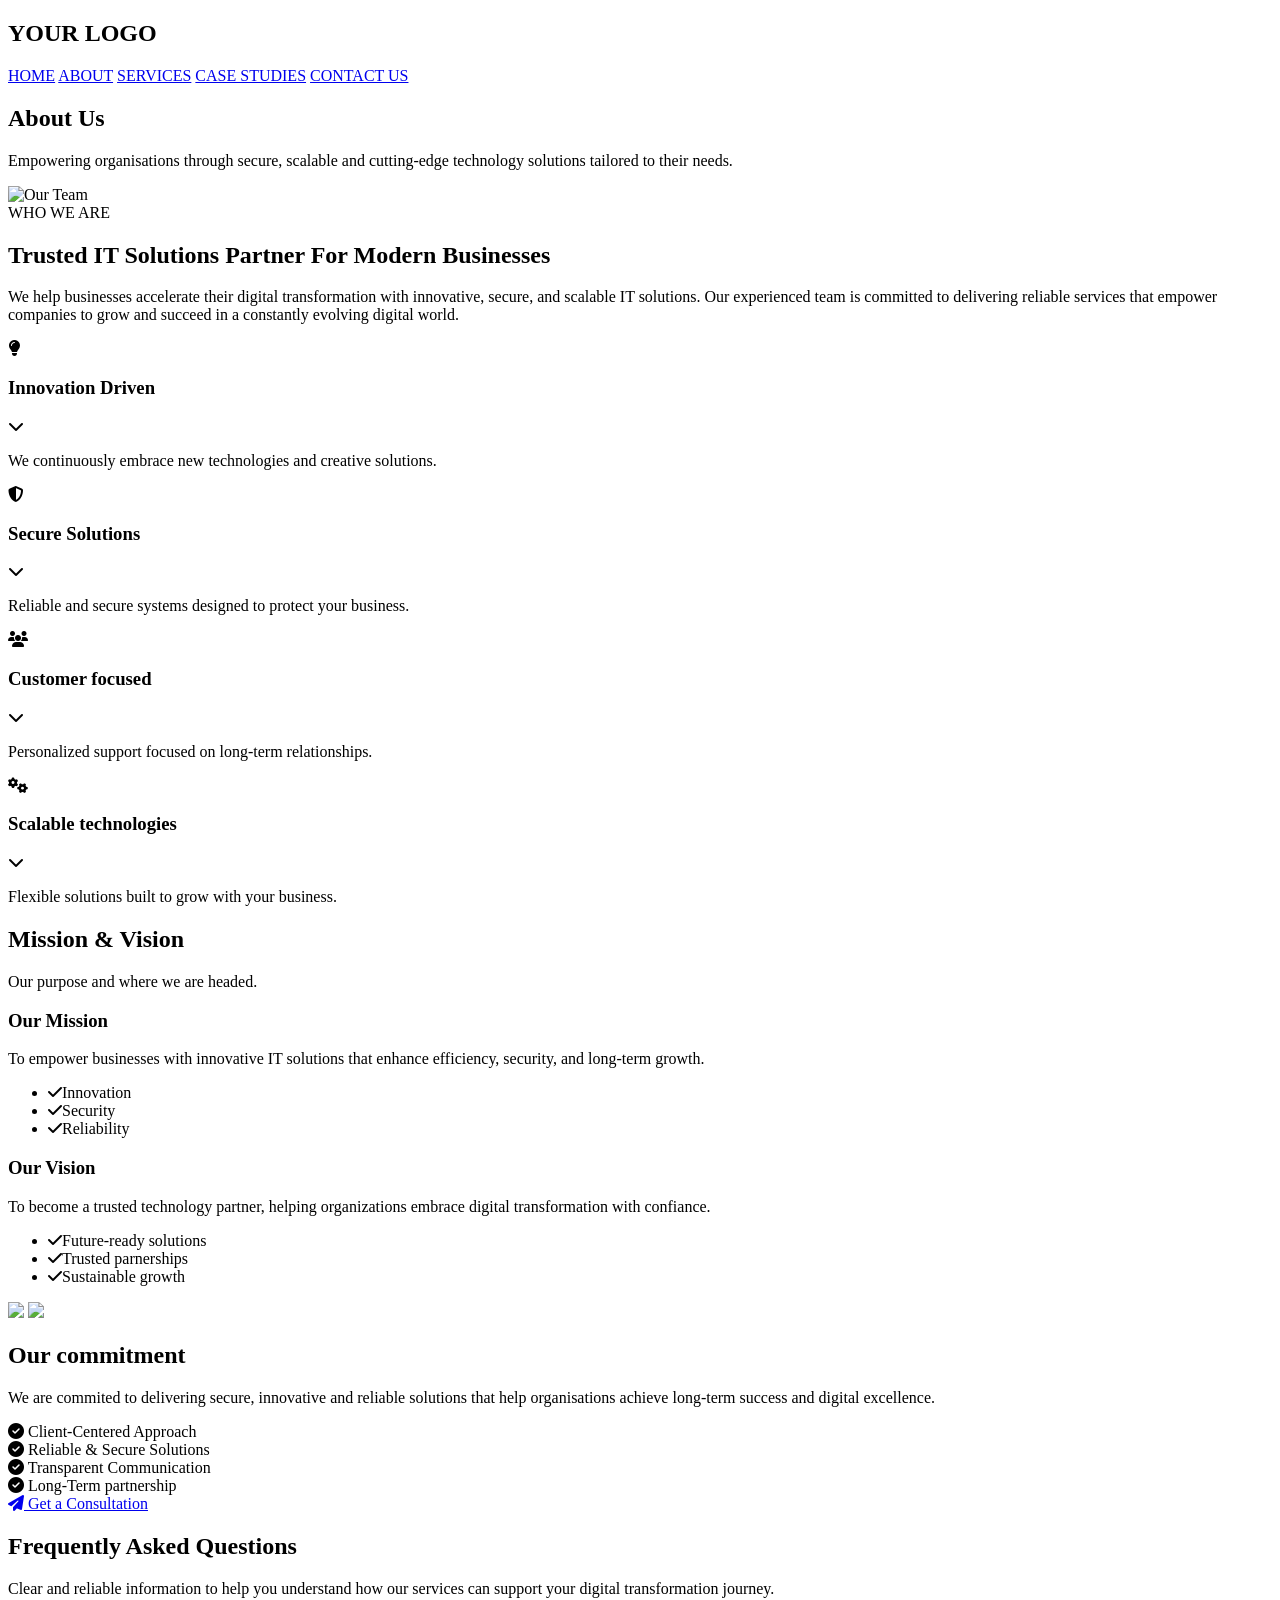
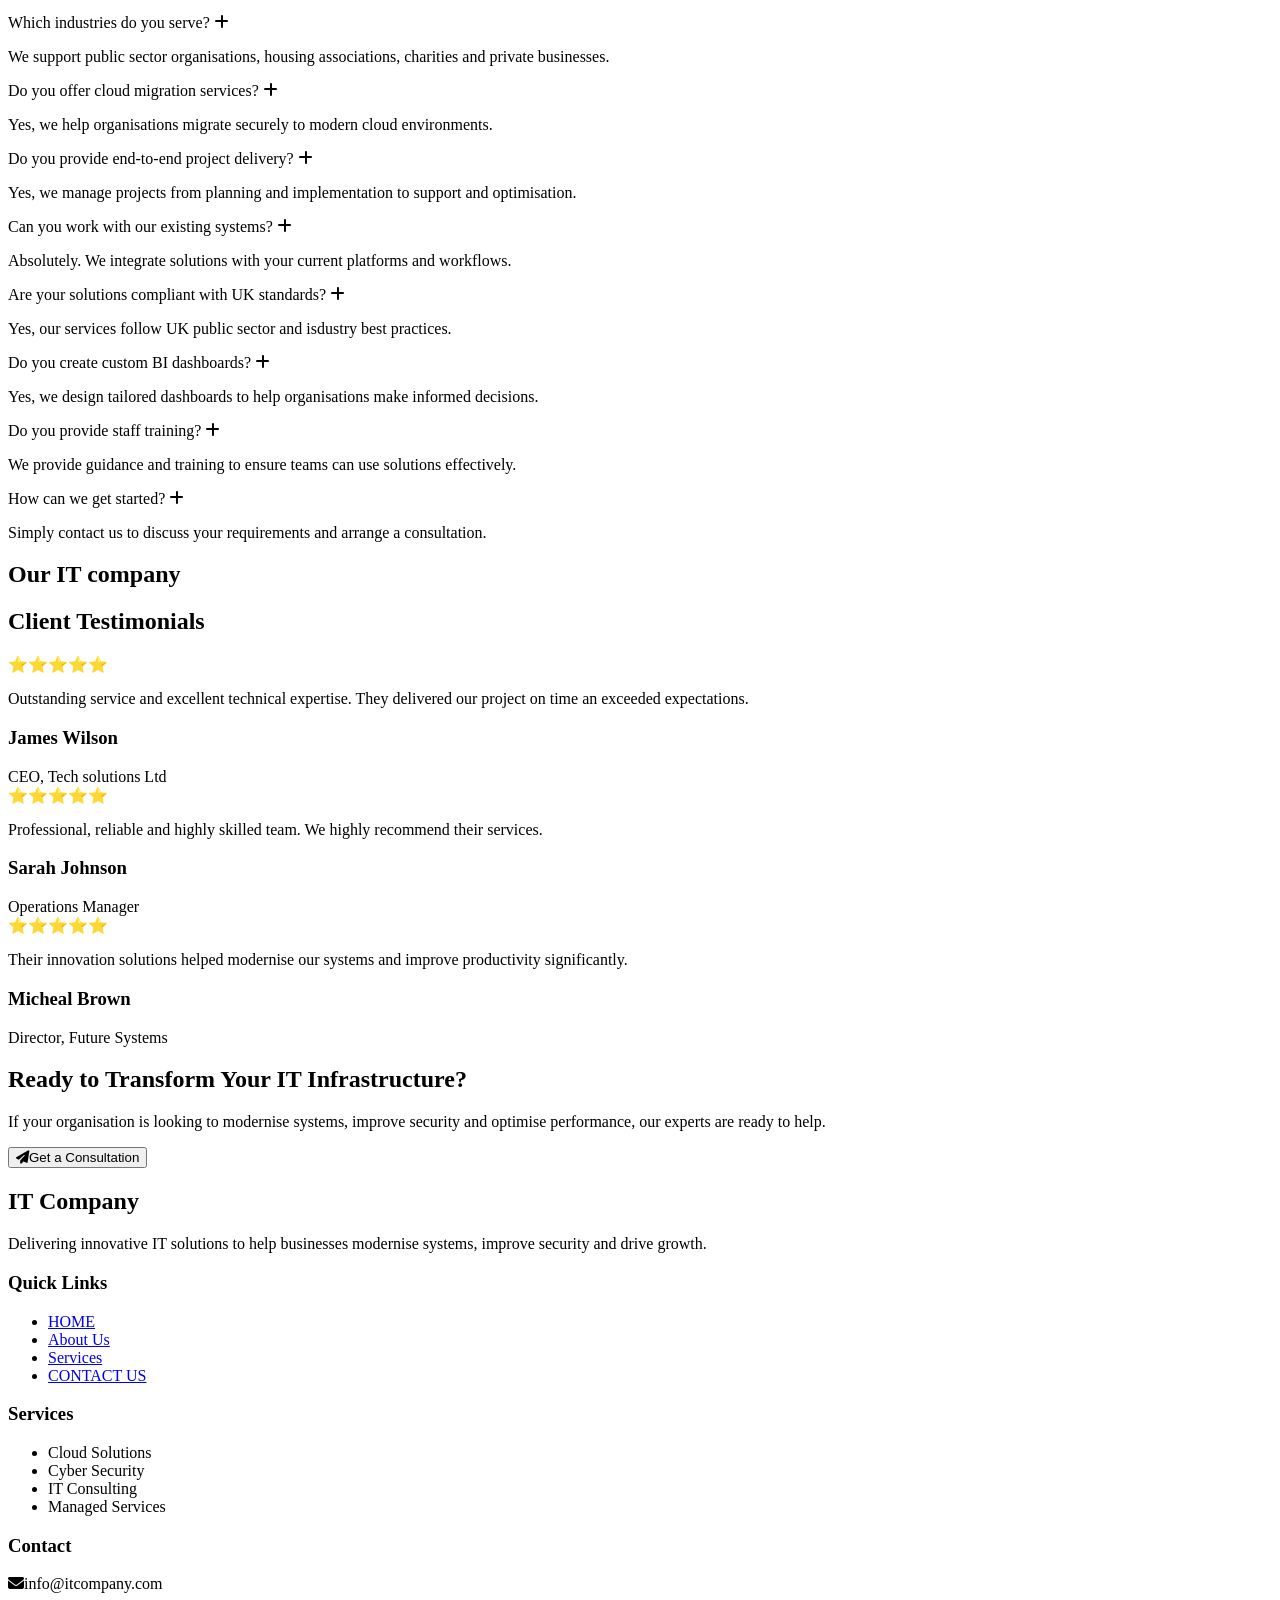
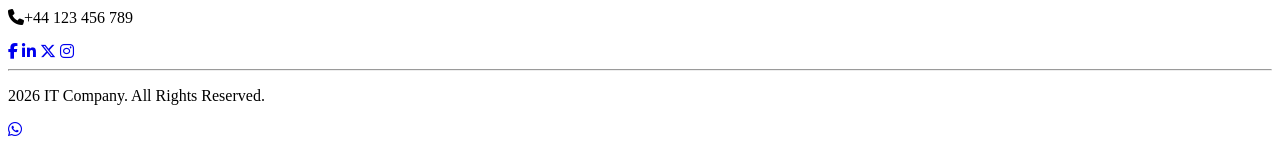
==== about.html @ b83df647 "Add static IT Company pages" ====
<!DOCTYPE html>
<html lang="en">
<head>
     <meta charset="UTF-8">
     <meta name="viewport" content="width=device-width, initial-scale=1.0">
     <title>About</title>
     <link rel="stylesheet" href="assets/css/about.css">
     <link rel="stylesheet" href="https://cdnjs.cloudflare.com/ajax/libs/font-awesome/6.7.2/css/all.min.css">
    <link rel="stylesheet" href="assets/css/whatsapp-bubble.css">     
</head>

<body>
   <header>
     <h2>YOUR LOGO</h2>
     <nav>
          <a href="index.html">HOME</a>
          <a href="about.html">ABOUT</a>
          <a href="services.html">SERVICES</a>
          <a href="gallery.html">CASE STUDIES</a>
          <a href="contact.html">CONTACT US</a>
     </nav>
   </header>

   <section class="about-hero">
    <div class="overlay"></div>
    <div class="about-content">
        <h1>About Us</h1>
        <p>Empowering organisations through secure, scalable and cutting-edge technology solutions tailored to their needs.</p>
    </div>
   </section>
   
   <section class="who-we-are">
    <div class="who-image">
        <img src="assets/images/meeting.webp" alt="Our Team">
    </div>
    <div class="who-content">
        <span>WHO WE ARE</span>
        <h2>Trusted IT Solutions Partner For Modern Businesses</h2>
        <p> We help businesses accelerate their digital transformation with innovative, secure, and scalable IT solutions.
            Our experienced team is committed to delivering reliable services that empower companies to grow and succeed in 
            a constantly evolving digital world.</p>
    <div class="features">

        <div class="feature-box">
            <div class="feature-header">
                <div class="feature-title">
                    <i class="fa-solid fa-lightbulb"></i>
                    <h3>Innovation Driven</h3>
                </div>
                <span class="arrow">
                    <i class="fa-solid fa-chevron-down"></i>
                </span>
            </div>
            <div class="feature-description">
                <p>We continuously embrace new technologies and creative solutions.</p>
            </div>
        </div>

        <div class="feature-box">
            <div class="feature-header">
                <div class="feature-title">
                    <i class="fa-solid fa-shield-halved"></i>
                    <h3>Secure Solutions</h3>
                </div>
                <span class="arrow">
                    <i class="fa-solid fa-chevron-down"></i>
                </span>
            </div>
            <div class="feature-description">
                <p>Reliable and secure systems designed to protect your business.</p>
            </div>
        </div>

        <div class="feature-box">
            <div class="feature-header">
                <div class="feature-title">
                    <i class="fa-solid fa-users"></i>
                    <h3>Customer focused</h3>
                </div>
                <span class="arrow">
                    <i class="fa-solid fa-chevron-down"></i>
                </span>
            </div>
            <div class="feature-description">
                <p>Personalized support focused on long-term relationships.</p>
            </div>
        </div>

        <div class="feature-box">
            <div class="feature-header">
                <div class="feature-title">
                    <i class="fa-solid fa-gears"></i>
                    <h3>Scalable technologies</h3>
                </div>
                <span class="arrow">
                    <i class="fa-solid fa-chevron-down"></i>
                </span>
            </div>
            <div class="feature-description">
                <p>Flexible solutions built to grow with your business.</p>
            </div>
        </div>

     </div>
   </section>

   <section class="mission-vision">
    <div class="mv-title">
        <h2>Mission & Vision</h2>
        <p>Our purpose and where we are headed.</p>
    </div>
    <div class="mv-wrapper">

        <div class="mv-column">
            <div class="mv-heading">
                <h3>Our Mission</h3>
            </div>
            <p>To empower businesses with innovative IT solutions that enhance efficiency, security, and long-term
                growth.</p>
            <ul>
                <li><i class="fas fa-check"></i>Innovation</li>
                <li><i class="fas fa-check"></i>Security</li>
                <li><i class="fas fa-check"></i>Reliability</li>
            </ul>
        </div>

        <div class="divider"></div>

        <div class="mv-column">
            <div class="mv-heading">
                <h3>Our Vision</h3>
            </div>
            <p>To become a trusted technology partner, helping organizations embrace digital transformation with
                confiance.</p>
            <ul>
                <li><i class="fas fa-check"></i>Future-ready solutions</li>
                <li><i class="fas fa-check"></i>Trusted parnerships</li>
                <li><i class="fas fa-check"></i>Sustainable growth</li>
            </ul>
        </div>
    </div>
   </section>

   <section class="commitment-section">
    <div class="commitment-container">
        <div class="commitment-image">
            <img src="assets/images/fourth.webp" class="main-image">
            <img src="assets/images/fith.webp" class="secondary-image">
        </div>

        <div class="commitment-content">
            <h2>Our commitment</h2>
            <p>We are commited to delivering secure, innovative and reliable solutions that help organisations achieve
                long-term success and digital excellence.</p>
        <div class="commitment-list">
            <div class="commitment-item">
                <i class="fa-solid fa-circle-check"></i>
                <span>Client-Centered Approach</span>
            </div>

            <div class="commitment-item">
                <i class="fa-solid fa-circle-check"></i>
                <span>Reliable & Secure Solutions</span>
            </div>

            <div class="commitment-item">
                <i class="fa-solid fa-circle-check"></i>
                <span>Transparent Communication</span>
            </div>

            <div class="commitment-item">
                <i class="fa-solid fa-circle-check"></i>
                <span>Long-Term partnership</span>
            </div>
        </div>
        <a href="contact.html" class="commitment-btn">
            <i class="fa-solid fa-paper-plane"></i>
            Get a Consultation
        </a>
        </div>

        <div class="commitment-dots dots-top-left"></div>
        <div class="commitment-dots dots-bottom-right"></div>
    </div>
   </section>

   <section class="faq-section">
    <div class="faq-header">
        <h2>Frequently Asked Questions</h2>
        <p>Clear and reliable information to help you understand how our services can support your digital transformation
            journey.</p>
    </div>
    <div class="faq-container">

        <div class="faq-column">
            <div class="faq-item">
                <div class="faq-question">
                    <span>Which industries do you serve?</span>
                    <i class="fa-solid fa-plus"></i>
                </div>
                <div class="faq-answer">
                    <p>We support public sector organisations, housing associations, charities and private businesses.</p>
                </div>
            </div>

            <div class="faq-item">
                <div class="faq-question">
                    <span>Do you offer cloud migration services?</span>
                    <i class="fa-solid fa-plus"></i>
                </div>
                <div class="faq-answer">
                    <p>Yes, we help organisations migrate securely to modern cloud environments.</p>
                </div>
            </div>
        
            <div class="faq-item">
                <div class="faq-question">
                    <span>Do you provide end-to-end project delivery?</span>
                    <i class="fa-solid fa-plus"></i>
                </div>
                <div class="faq-answer">
                    <p>Yes, we manage projects from planning and implementation to support and optimisation.</p>
                </div>
            </div>

            <div class="faq-item">
                <div class="faq-question">
                    <span>Can you work with our existing systems?</span>
                     <i class="fa-solid fa-plus"></i>
                </div>
                <div class="faq-answer">
                    <p>Absolutely. We integrate solutions with your current platforms and workflows.</p>
                </div>
            </div>
        </div>

        <div class="faq-column">
            <div class="faq-item">
                <div class="faq-question">
                    <span>Are your solutions compliant with UK standards?</span>
                    <i class="fa-solid fa-plus"></i>
                </div>
                <div class="faq-answer">
                    <p>Yes, our services follow UK public sector and isdustry best practices.</p>
                </div>
            </div>

            <div class="faq-item">
                <div class="faq-question">
                    <span>Do you create custom BI dashboards?</span>
                    <i class="fa-solid fa-plus"></i>
                </div>
                <div class="faq-answer">
                    <p>Yes, we design tailored dashboards to help organisations make informed decisions.</p>
                </div>
            </div>

            <div class="faq-item">
                <div class="faq-question">
                    <span>Do you provide staff training?</span>
                    <i class="fa-solid fa-plus"></i>
                </div>
                <div class="faq-answer">
                    <p>We provide guidance and training to ensure teams can use solutions effectively.</p>
                </div>
            </div>

            <div class="faq-item">
                <div class="faq-question">
                    <span>How can we get started?</span>
                    <i class="fa-solid fa-plus"></i>
                </div>
                <div class="faq-answer">
                    <p>Simply contact us to discuss your requirements and arrange a consultation.</p>
                </div>
            </div>
        </div>
    </div>
   </section>

   <section class="testimonials">
     <h2>Our IT company</h2>
     <h1>Client Testimonials</h1>
   <div class="testimonial-grid">
      <div class="testimonial">
          <div class="stars">⭐⭐⭐⭐⭐</div>
              <p>Outstanding service and excellent technical expertise. They delivered our project on time
                  an exceeded expectations.</p>
              <h3>James Wilson</h3>
              <span>CEO, Tech solutions Ltd</span>
      </div>
      <div class="testimonial">
          <div class="stars">⭐⭐⭐⭐⭐</div>
              <p>Professional, reliable and highly skilled team. We highly recommend their services.</p>
              <h3>Sarah Johnson</h3>
              <span>Operations Manager</span>
     </div>
      <div class="testimonial">
          <div class="stars">⭐⭐⭐⭐⭐</div>
              <p>Their innovation solutions helped modernise our systems and improve productivity significantly.</p>
              <h3>Micheal Brown</h3>
              <span>Director, Future Systems</span>
     </div>
    </div>
   </section>

   <section class="contact">
     <div class="background">
            <h1>Ready to Transform Your IT Infrastructure?</h1>
            <p>If your organisation is looking to modernise systems, improve security and optimise performance, our experts are ready to help.</p>
            <button><i class="fa-solid fa-paper-plane"></i>Get a Consultation</button>
     </div>
   </section>

   <footer>
     <div class="footer-container">
          <div class="footer-col">
               <h2>IT Company</h2>
               <p>Delivering innovative IT solutions to help businesses modernise systems, improve security
                  and drive growth.</p>
          </div>
          <div class="footer-col">
               <h3>Quick Links</h3>
               <ul>
                    <li><a href="index.html">HOME</a></li>
                    <li><a href="about.html">About Us</a></li>
                    <li><a href="services.html">Services</a></li>
                    <li><a href="contact.html">CONTACT US</a></li>
               </ul>
          </div>
          <div class="footer-col">
               <h3>Services</h3>
               <ul>
                    <li>Cloud Solutions</li>
                    <li>Cyber Security</li>
                    <li>IT Consulting</li>
                    <li>Managed Services</li>
               </ul>
          </div>
          <div class="footer-col">
               <h3>Contact</h3>
               <p><i class="fa-solid fa-envelope"></i>info@itcompany.com</p>
               <p><i class="fa-solid fa-phone"></i>+44 123 456 789</p>
          
          <div class="social-icons">
               <a href="#"><i class="fa-brands fa-facebook-f"></i></a>
               <a href="#"><i class="fa-brands fa-linkedin-in"></i></a>
               <a href="#"><i class="fa-brands fa-x-twitter"></i></a>
               <a href="#"><i class="fa-brands fa-instagram"></i></a>
          </div>
        </div>
     </div>
     <hr>
     <div class="footer-bottom">
          <p>2026 IT Company. All Rights Reserved.</p>
     </div>
   </footer>
   
   <script src="assets/js/about.js"></script>
    <a class="whatsapp-bubble" href="https://web.whatsapp.com/" target="_blank" rel="noopener noreferrer" aria-label="Open WhatsApp Web"><i class="fa-brands fa-whatsapp" aria-hidden="true"></i></a>
</body>
</html>
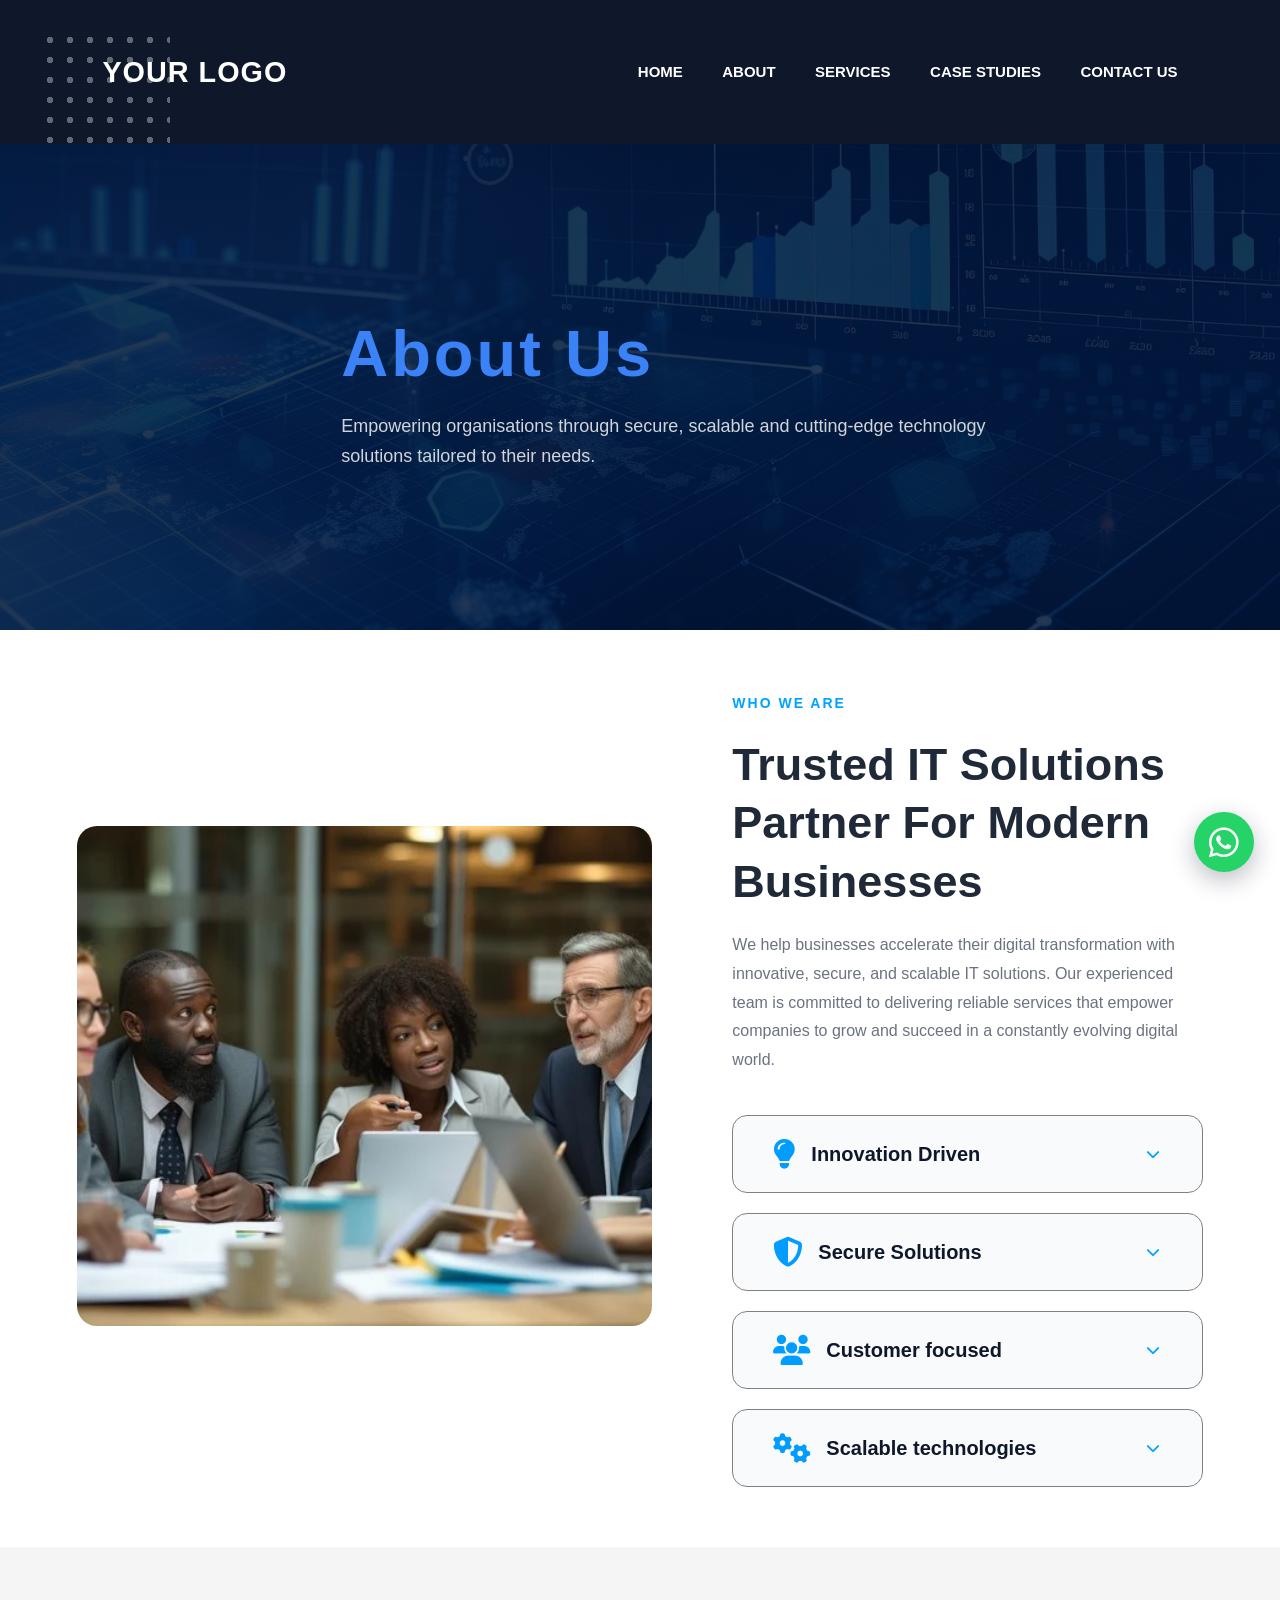
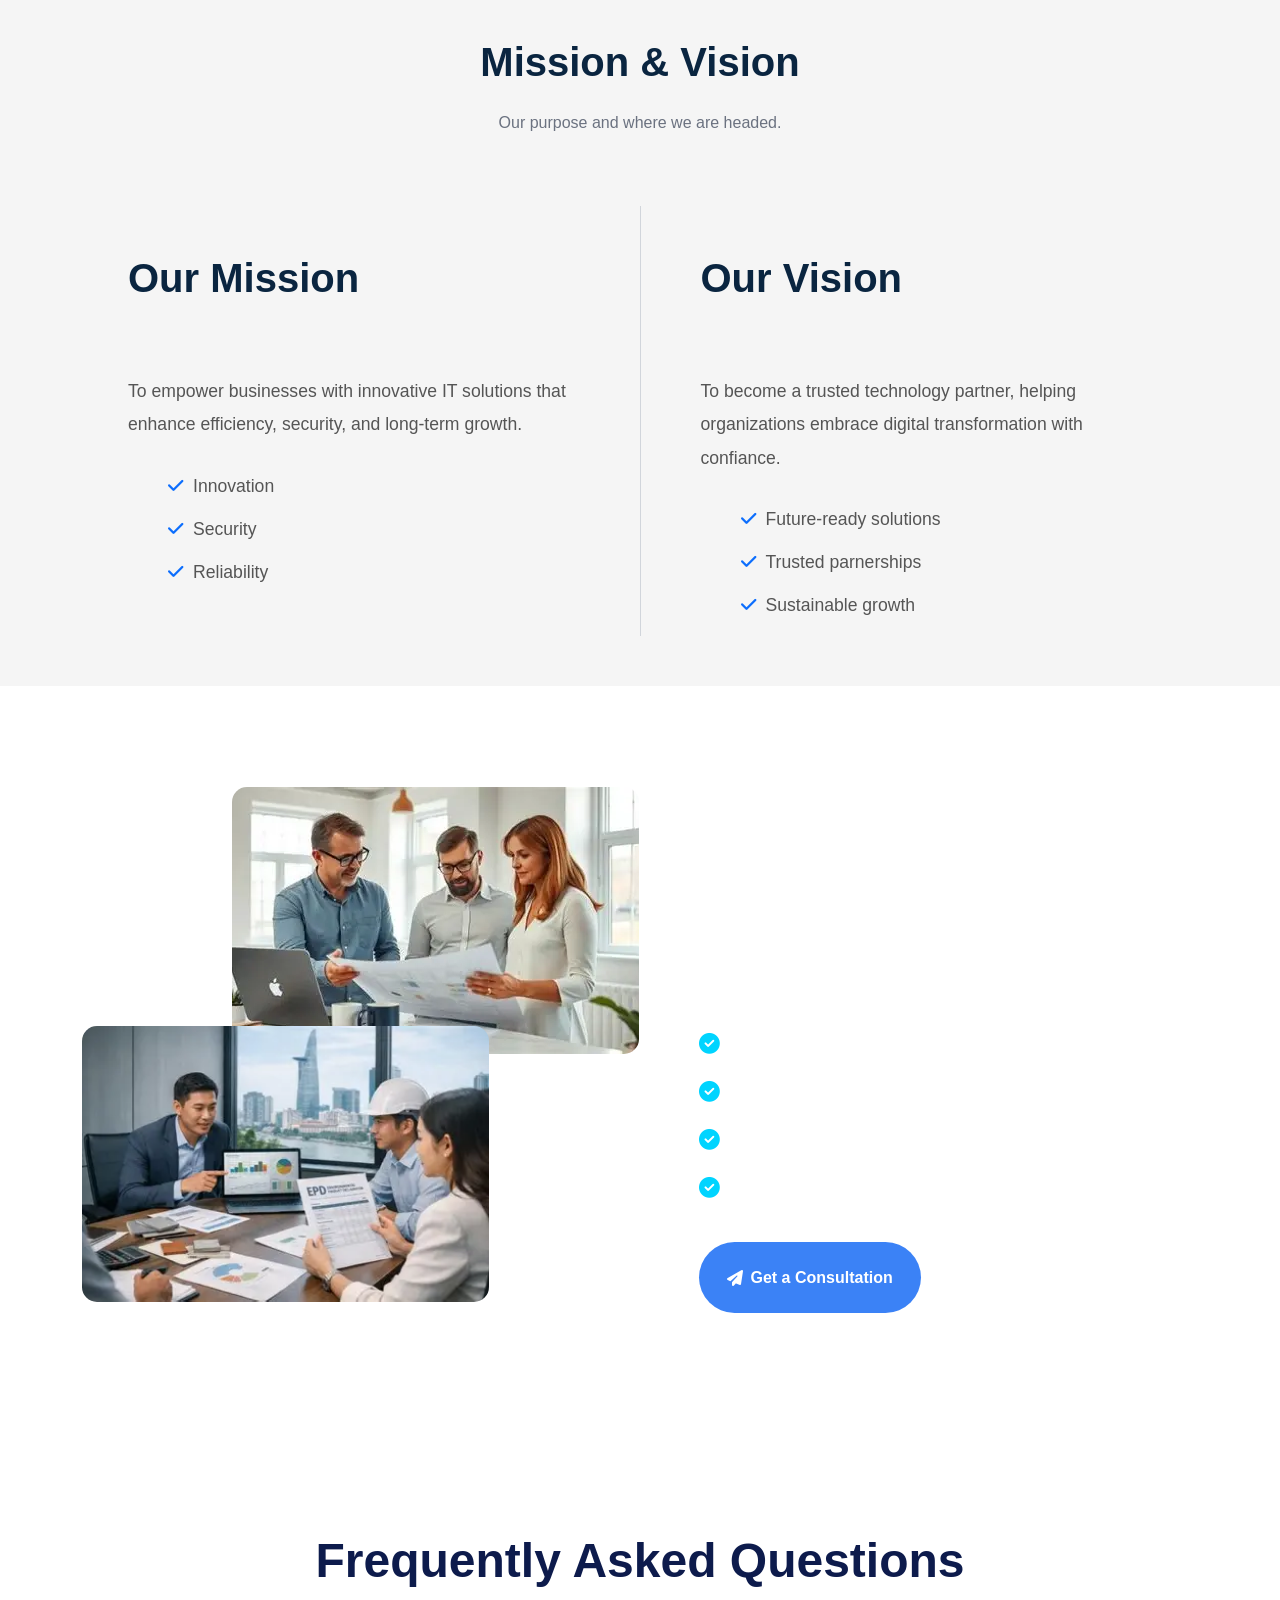
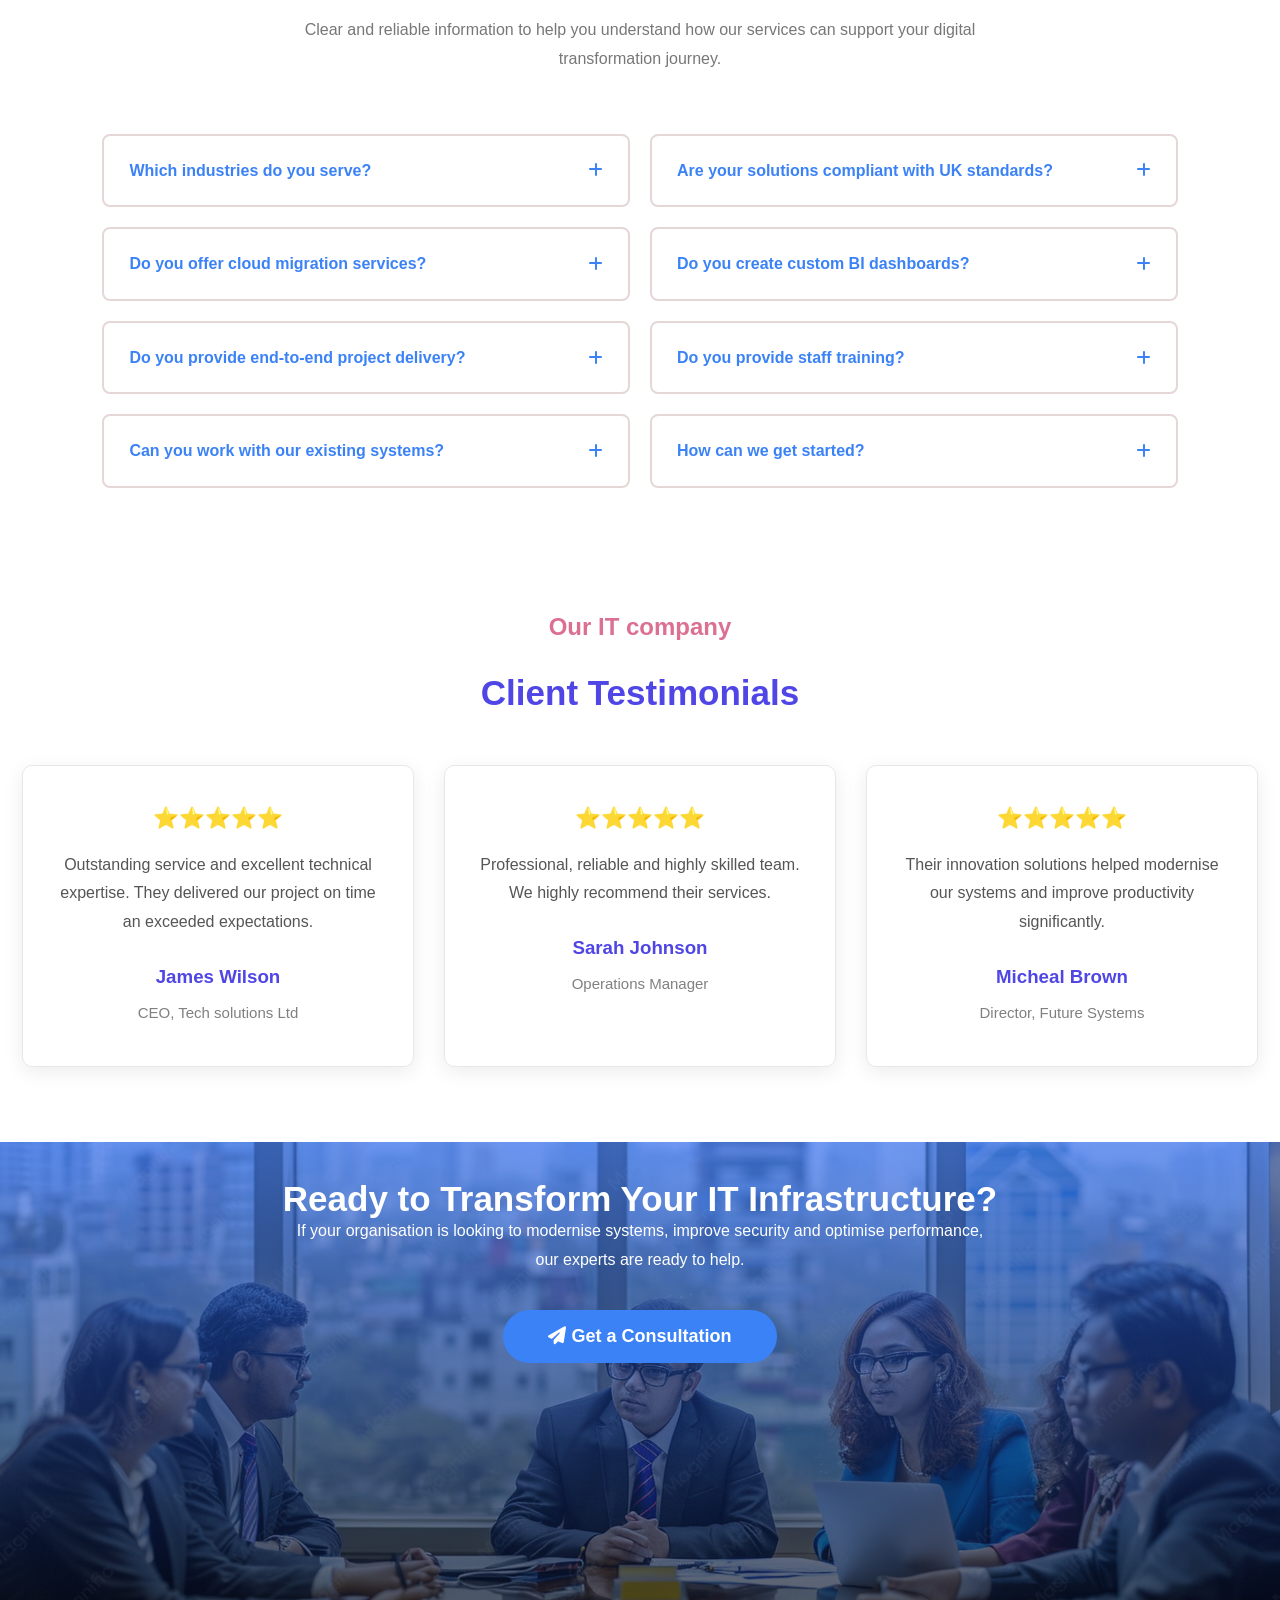
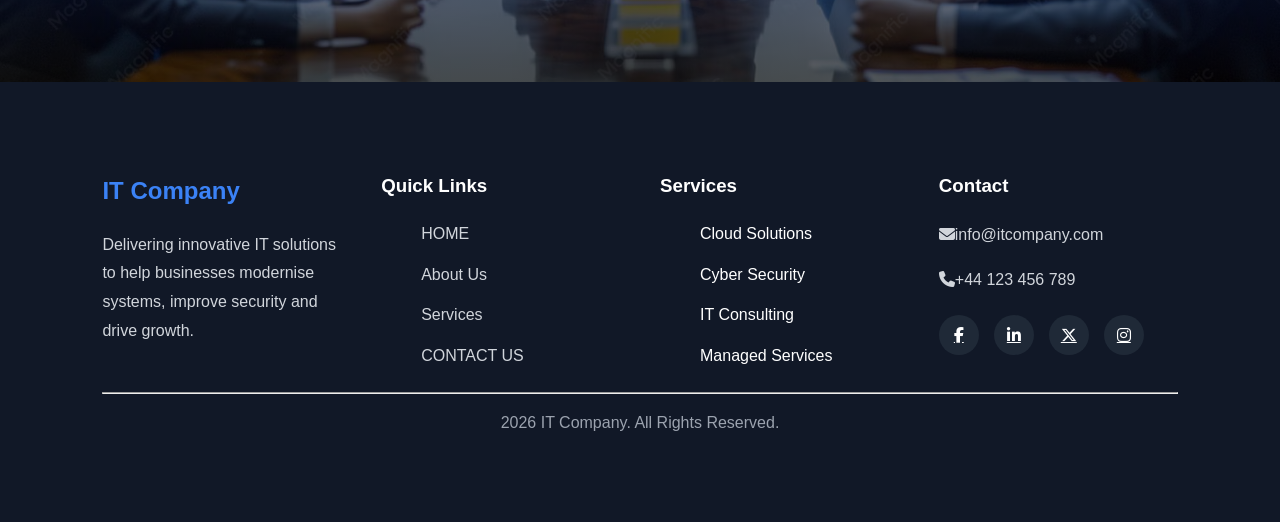
==== commit 2137037e: "Enable mobile navigation on the about page Updated the WhatsApp bubble CSS link to include a version" ====
--- a/about.html
+++ b/about.html
@@ -6,7 +6,7 @@
      <title>About</title>
      <link rel="stylesheet" href="assets/css/about.css">
      <link rel="stylesheet" href="https://cdnjs.cloudflare.com/ajax/libs/font-awesome/6.7.2/css/all.min.css">
-    <link rel="stylesheet" href="assets/css/whatsapp-bubble.css">     
+    <link rel="stylesheet" href="assets/css/whatsapp-bubble.css?v=mobile-nav-20261014">     
 </head>
 
 <body>
@@ -357,7 +357,7 @@
    </footer>
    
    <script src="assets/js/about.js"></script>
-    <a class="whatsapp-bubble" href="https://web.whatsapp.com/" target="_blank" rel="noopener noreferrer" aria-label="Open WhatsApp Web"><i class="fa-brands fa-whatsapp" aria-hidden="true"></i></a>
+    <a class="whatsapp-bubble" href="https://web.whatsapp.com/" target="_blank" rel="noopener noreferrer" aria-label="Open WhatsApp Web"><i class="fa-brands fa-whatsapp" aria-hidden="true"></i></a><script src="assets/js/mobile-nav.js?v=20261014" defer></script>
 </body>
 </html>
 
--- a/assets/css/about.css
+++ b/assets/css/about.css
@@ -0,0 +1,597 @@
+body{
+    margin: 0;
+    font-family: Arial, sans-serif;
+    line-height: 1.6;
+}
+header{
+    position: fixed;
+    top: 0;
+    left: 0;
+    width: 100%;
+    background: #0f172a;
+    color: white;
+    display: flex;
+    backdrop-filter: blur(15px);
+    box-sizing: border-box;
+    justify-content: space-between;
+    align-items: center;
+    padding: 25px 8%;
+    transition: 0.4s ease;
+    overflow: hidden;
+    z-index: 1000;
+}
+header::before{
+    content: "";
+    position: absolute;
+    width: 130px;
+    height: 130px;
+    background-image: radial-gradient(rgba(255,255,255,0.7) 3px, transparent 3px);
+    background-size: 20px 20px;
+    opacity: 0.5;
+    top: 30px;
+    left: 40px;
+}
+header h2{
+    font-size: 1.8rem;
+    font-weight: 700;
+    letter-spacing: 1px;
+    cursor: pointer;
+    transition: 0.4s;
+}
+header h2:hover{
+    color:#3b82f6
+}
+nav a{
+    color: white;
+    margin-left: 35px;
+    text-decoration: none;
+    font-size: 15px;
+    font-weight: 600;
+    position: relative;
+    transition: 0.4s;
+}
+nav a:hover{
+    color: #3b82f6;
+}
+nav a::after{
+    content: '';
+    position: absolute;
+    width: 0;
+    height: 2px;
+    background: #3b82f6;
+    left: 0;
+    bottom: -8px;
+    transition: 0.4s;
+}
+nav a:hover::after{
+    width: 100%;
+}
+.about-hero{
+      position: relative;
+      height: 60vh;
+      background: linear-gradient(rgba(0,20,55,0.85),rgba(0,20,55,0.85)), url(../images/data.jpg);
+      background-size: cover;
+      background-position: center;
+      display: flex;
+      justify-content: center;
+      align-items: center;
+      overflow: hidden;
+      padding-top: 90px;
+}
+.about-content{
+    position: relative;
+    max-width: 700px;
+    margin-left: 8%;
+    z-index: 2;
+}
+.about-content h1{
+    font-size: 65px;
+    letter-spacing: 3px;
+    color: #3b82f6;
+    margin-bottom: -10px;
+}
+.about-content p{
+    font-size: 18px;
+    line-height: 1.7;
+    color: #d1d5db;
+    margin: 15px auto 0;
+    margin-bottom: 0;
+}
+.who-we-are{
+    background: white;
+    padding: 60px 6%;
+    display: flex;
+    align-items: center;
+    justify-content: space-between;
+    gap: 80px;
+}
+.who-image{
+    width: 55%;
+    height: 600px;
+    min-height: 350px;
+    margin-top: 75px;
+    z-index: 1;
+}
+.who-image img{
+    width: 100%;
+    height: 500px;
+    border-radius: 20px;
+    object-fit: cover;
+}
+.who-content{
+    width: 45%;
+}
+.who-content span{
+    color: #00a3ff;
+    font-size: 14px;
+    font-weight: 600;
+    letter-spacing: 2px;
+}
+.who-content h2{
+    color: #1f2937;
+    font-size: 45px;
+    margin: 20px 0;
+    line-height: 1.3;
+}
+.who-content p{
+    color: #6b7280;
+    line-height: 1.8;
+    margin-bottom: 40px;
+}
+.features{
+    display: grid;
+    gap: 20px;
+    max-width: 850px;
+}
+.feature-box{
+    background: #f9fafb;
+    padding: 2px 40px;
+    border: 1px solid gray;
+    border-radius: 15px;
+    cursor: pointer;
+    transition: 0.4s ease;
+}
+.feature-box:hover{
+    transform: translateY(-8px);
+    background: linear-gradient(135deg, #009dff, #0077ff)
+}
+.feature-box:hover i,
+.feature-box:hover h3,
+.feature-box:hover p{
+    color: white;
+}
+.feature-header{
+    display: flex;
+    justify-content: space-between;
+    align-items: center;
+}
+.feature-title{
+    display: flex;
+    align-items: center;
+    gap: 15px;
+}
+.feature-title i{
+    color: #009dff;
+    font-size: 30px;
+}
+.feature-title h3{
+    color: #0f172a;
+    font-size: 20px;
+}
+.arrow{
+    color: #009dff;
+    transition: 0.4s;
+}
+.feature-description{
+    max-height: 0;
+    overflow: hidden;
+    transition: 0.5s ease;
+}
+.feature-description p{
+    margin-top: 20px;
+    line-height: 1.8;
+    color: #64748b;
+}
+.feature-box.active .feature-description{
+    max-height: 100px;
+}
+.feature-box.active .arrow{
+    transform: rotate(180deg);
+}
+.mission-vision{
+    padding: 50px 10%;
+    background: whitesmoke;
+}
+.mv-title{
+    text-align: center;
+    margin-bottom: 70px;
+}
+.mv-title h2{
+    font-size: 2.5rem;
+    color: #0a2540;
+    margin-bottom: 15px;
+}
+.mv-title p{
+    color: #6b7280;
+}
+.mv-wrapper{
+    display: flex;
+    align-items: flex-start;
+    justify-content: center;
+    gap: 60px;
+}
+.divider{
+    width: 1px;
+    background: #d1d5db;
+    align-self: stretch;
+}
+.mv-column{
+    flex: 1;
+}
+.mv-heading{
+    display: flex;
+    align-items: center;
+    gap: 15px;
+    margin-bottom: 25px;
+}
+.mv-heading h3{
+    color: #0a2540;
+    font-size: 2.5rem;
+    font-weight: 700;
+}
+.mv-column p{
+    color: #555;
+    font-size: 1.1rem;
+    line-height: 1.9;
+    margin-bottom: 30px;
+}
+.mv-column ul{
+    list-style: none;
+}
+.mv-column ul li{
+    color: #555;
+    font-size: 1.1rem;
+    margin-bottom: 15px;
+}
+.mv-column ul li i{
+    color: #0d6efd;
+    margin-right: 10px;
+}
+header.sticky{
+    background: rgba(15, 23, 42, 0.95);
+    padding: 15px 5%;
+    box-shadow: 0 8px 30px rgba(0,0,0,0.3);
+}
+.commitment-section{
+    position: relative;
+    padding: 70px 6%;
+    background: linear-gradient(rgba(0,35,95,0.90),rgba(0,55,140,0.90)),url(../images/meeting.webp);
+    background-size: cover;
+    background-position: center;
+    background-attachment: fixed;
+    overflow: hidden;
+}
+.commitment-container{
+    max-width: 1200px;
+    margin: auto;
+    display: flex;
+    align-items: center;
+    justify-content: center;
+    gap: 60px;
+    flex-wrap: wrap;
+}
+.commitment-image{
+    position: relative;
+    margin-top: -220px;
+}
+.main-image{
+    width: 100%;
+    border-radius: 20px;
+}
+.secondary-image{
+    position: absolute;
+    width: 100px;
+    bottom: -240px;
+    right: 150px;
+    border-radius: 15px;
+    transition: 0.4s;
+}
+.commitment-image img{
+    width: 100%;
+    border-radius: 15px;
+    transition: 0.5s;
+}
+.commitment-content{
+    max-width: 350px;
+    color: white;
+    flex: 1;
+}
+.commitment-content h2{
+    font-size: 2.6rem;
+    margin-bottom: 10px;
+}
+.commitment-content p{
+    line-height: 1.9;
+    color: rgba(255,255,255,0.9);
+    margin-bottom: 35px;
+}
+.commitment-list{
+    display: flex;
+    flex-direction: column;
+    gap: 20px;
+    margin-bottom: 40px;
+}
+.commitment-item{
+    display: flex;
+    align-items: center;
+    gap: 15px;
+    font-size: 1.1rem;
+    font-weight: 600;
+}
+.commitment-item i{
+    color: #00d4ff;
+    font-size: 1.3rem;
+}
+.commitment-btn{
+    display: inline-flex;
+    align-items: center;
+    justify-content: center;
+    gap: 8px;
+    padding: 23px 28px;
+    background: #3b82f6;
+    color: white;
+    text-decoration: none;
+    border-radius: 40px;
+    font-weight: 600;
+    transition: 0.4s;
+}
+.commitment-btn:hover{
+    background: #4f46e5;
+    font-weight: bold;
+    transform: translateY(-5px);
+}
+.commitment-dots{
+    position: absolute;
+    width: 120px;
+    height: 80px;
+    background-image: radial-gradient(rgba(255,255,255,0.4)2px, transparent 2px);
+    background-size: 16px 16px;
+}
+.dots-top-left{
+    top: 40px;
+    left: 40px;
+}
+.dots-bottom-right{
+    right: 40px;
+    bottom: 40px;
+}
+.faq-section{
+    padding: 100px 8%;
+    background: #fff;
+}
+.faq-header{
+    text-align: center;
+    max-width: 700px;
+    margin: auto;
+    margin-bottom: 60px;
+}
+.faq-header h2{
+    font-size: 3rem;
+    color: #0d1b4c;
+    margin-bottom: 15px;
+}
+.faq-header p{
+    color: #777;
+    line-height: 1.8;
+}
+.faq-container{
+    max-width: 1200px;
+    margin: auto;
+    display: flex;
+    gap: 20px;
+}
+.faq-column{
+    flex: 1;
+    display: flex;
+    flex-direction: column;
+    gap: 20px;
+}
+.faq-item{
+    border: 2px solid rgb(230, 215, 215);
+    border-radius: 8px;
+    overflow: hidden;
+    transition: 2s;
+}
+.faq-item.active .faq-answer{
+    max-height: 500px;
+    opacity: 1;
+}
+.faq-item.active i{
+    transform: rotate(45deg);
+}
+.faq-question{
+    display: flex;
+    justify-content: space-between;
+    align-items: center;
+    padding: 22px 25px;
+    cursor: pointer;
+    font-weight: 600;
+    color: #3b82f6;
+}
+.faq-question i{
+    color: #3b82f6;
+    transition: 0.4s;
+}
+.faq-answer{
+    max-height: 0;
+    overflow: hidden;
+    transition: max-height 0.8s ease-in-out, opacity 0.5s ease;
+}
+.faq-answer p{
+    padding: 0 25px 25px;
+    color: #666;
+    line-height: 1.8;
+}
+.testimonials{
+    text-align: center;
+    align-items: center;
+}
+.testimonials h2{
+    color: palevioletred;
+    margin-bottom: -10px;
+}
+.testimonials h1{
+    color: #4f46e5;
+    font-size: 35px;
+}
+.testimonial-grid{
+    display: flex;
+    justify-content: center;
+}
+.testimonial{
+    width: 320px;
+    min-height: 230px;
+    margin: 15px;
+    padding: 35px;
+    border: 1px solid #e5e7eb;
+    border-radius: 10px;
+    box-shadow: 0 5px 20px rgba(0,0,0,0.08);
+    margin-bottom: -25px;
+    transition: 0.3s ease;
+}
+.stars{
+    font-size: 1.3rem;
+    color: gold;
+}
+.testimonial p{
+    color: #555;
+    line-height: 1.8;
+    margin-bottom: 25px;
+}
+.testimonial h3{
+    color: #4f46e5;
+    margin-bottom: 8px;
+}
+.testimonial span{
+    color: gray;
+    font-size: 15px;
+}
+button{
+    padding: 12px 25px;
+    border: none;
+    background: #3b82f6;
+    color: white;
+    cursor: pointer;
+    border-radius: 40px;
+    font-weight: bold;
+    transition: 0.4s;
+}
+button:hover{
+    background: #4f46e5;
+    font-weight: bold;
+    transform: translateY(-5px);
+}
+.contact{
+    width: 100%;
+    display: flex;
+    justify-content: center;
+    padding: 100px 0 0;
+}
+.background{
+    width: 100%;
+    max-width: 1300px;
+    height: 60vh;
+    text-align: center;
+    color: #fff;
+    background: linear-gradient(rgba(37,99,235,0.65),rgba(0,0,0,0.65)),url("../images/new image.avif");
+    background-size: cover;
+    background-position: center;
+    background-repeat: no-repeat;
+}
+.background h1{
+    font-size: 35px;
+    margin-bottom: -10px;
+}
+.background p{
+    max-width: 700px;
+    margin: 0 auto 35px;
+    line-height: 1.8;
+}
+.background button{
+    display: inline-flex;
+    align-items: center;
+    gap: 5px;
+    border-radius: 30px;
+    padding: 16px 45px;
+    font-size: 18px;
+    font-weight: 600;
+}
+footer{
+    background: #111827;
+    color: white;
+    padding: 70px 8%;
+}
+.footer-container{
+    display: grid;
+    grid-template-columns: repeat(auto-fit, minmax(220px,1fr));
+    gap: 40px;
+}
+.footer-col h2{
+    color: #3b82f6;
+    margin-bottom: 20px;
+}
+.footer-col h3{
+    margin-bottom: 20px;
+}
+.footer-col p{
+    color: #d1d5db;
+    line-height: 1.8;
+}
+.footer-col ul{
+    list-style: none;
+}
+.footer-col ul li{
+    margin-bottom: 15px;
+}
+.footer-col ul li a{
+    color: #d1d5db;
+    text-decoration: none;
+    transition: 0.3s;
+}
+.footer-col ul li a:hover{
+    color: #3b82f6;
+}
+.social-icons{
+    margin-top: 20px;
+    display: flex;
+    gap: 15px;
+}
+.social-icons a{
+    width: 40px;
+    height: 40px;
+    background: #1f2937;
+    border-radius: 50%;
+    display: flex;
+    justify-content: center;
+    align-items: center;
+    color: white;
+    transition: 0.3s;
+}
+.social-icons a:hover{
+    background: #3b82f6;
+}
+.hr{
+    border: none;
+    height: 1px;
+    background: rgba(255, 255, 255, 0.1);
+    margin: 50px 0 25px;
+}
+.footer-bottom{
+    text-align: center;
+    color: #9ca3af;
+}
+header.sticky{
+    background: rgba(15, 23, 42, 0.95);
+    padding: 15px 5%;
+    box-shadow: 0 8px 30px rgba(0,0,0,0.3);
+}
--- a/assets/css/whatsapp-bubble.css
+++ b/assets/css/whatsapp-bubble.css
@@ -0,0 +1,50 @@
+/* WhatsApp Web shortcut with a compact green signal pulse. */
+@import url("mobile-responsive.css?v=2026-10-14");
+
+
+.whatsapp-bubble {
+    position: fixed;
+    right: 26px;
+    bottom: 28px;
+    z-index: 1200;
+    width: 60px;
+    height: 60px;
+    display: grid;
+    place-items: center;
+    border: none;
+    border-radius: 50%;
+    color: #fff;
+    background: #25d366;
+    box-shadow: 0 8px 24px rgba(15,23,42,.28);
+    box-sizing: border-box;
+    overflow: visible;
+    font-size: 34px;
+    text-decoration: none;
+    cursor: pointer;
+    transition: transform .2s ease, box-shadow .2s ease;
+}
+@media (max-width: 600px) {
+    .whatsapp-bubble { right: 16px; bottom: 18px; width: 54px; height: 54px; font-size: 30px; }
+}
+
+
+
+.whatsapp-bubble::before {
+    content: "";
+    position: absolute;
+    inset: 0;
+    border-radius: 50%;
+    pointer-events: none;
+    animation: whatsapp-signal 2.4s ease-out infinite;
+}
+@keyframes whatsapp-signal {
+    0% { box-shadow: 0 0 0 0 rgba(37,211,102,.72); opacity: .9; }
+    78% { box-shadow: 0 0 0 1.5px rgba(37,211,102,0); opacity: .2; }
+    100% { box-shadow: 0 0 0 1.5px rgba(37,211,102,0); opacity: 0; }
+}
+.whatsapp-bubble:hover { transform: translateY(-3px); box-shadow: 0 12px 28px rgba(15,23,42,.32); }
+.whatsapp-bubble:focus-visible { outline: 3px solid #1d4ed8; outline-offset: 4px; }
+
+
+
+
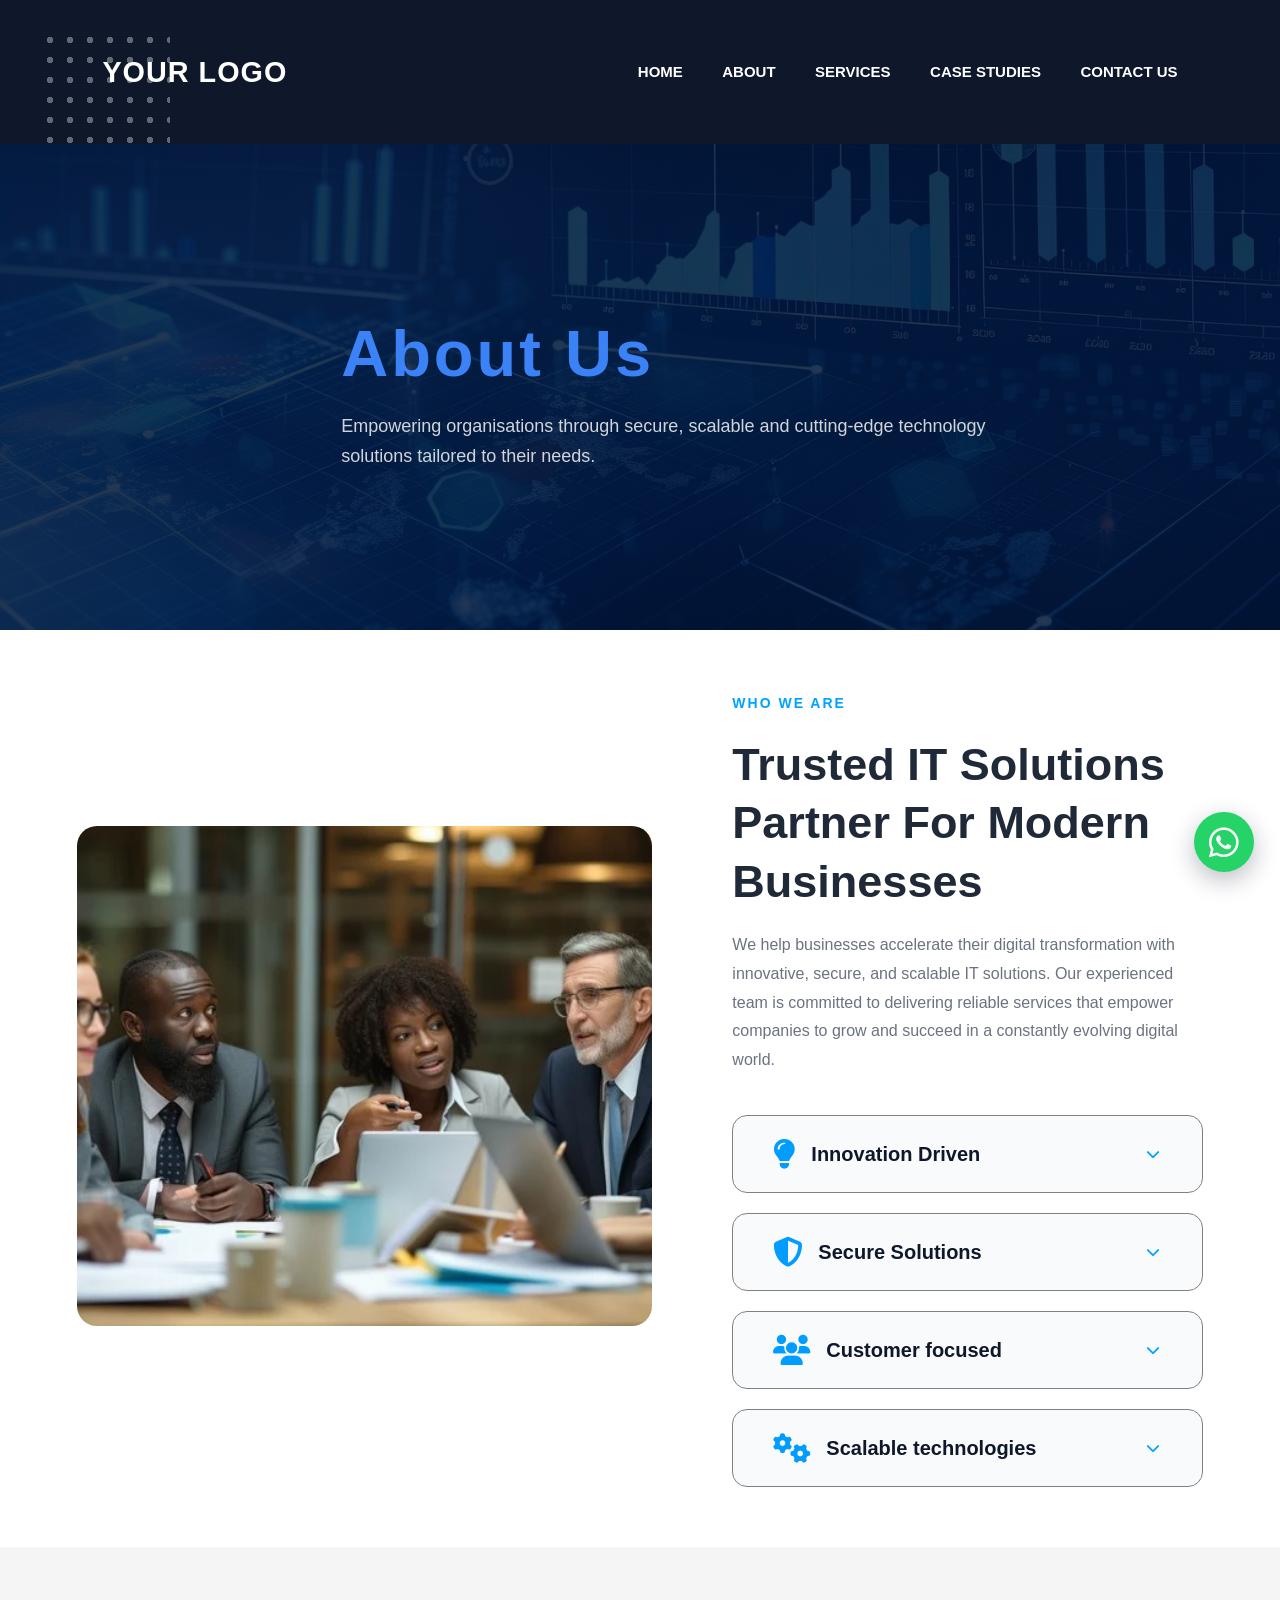
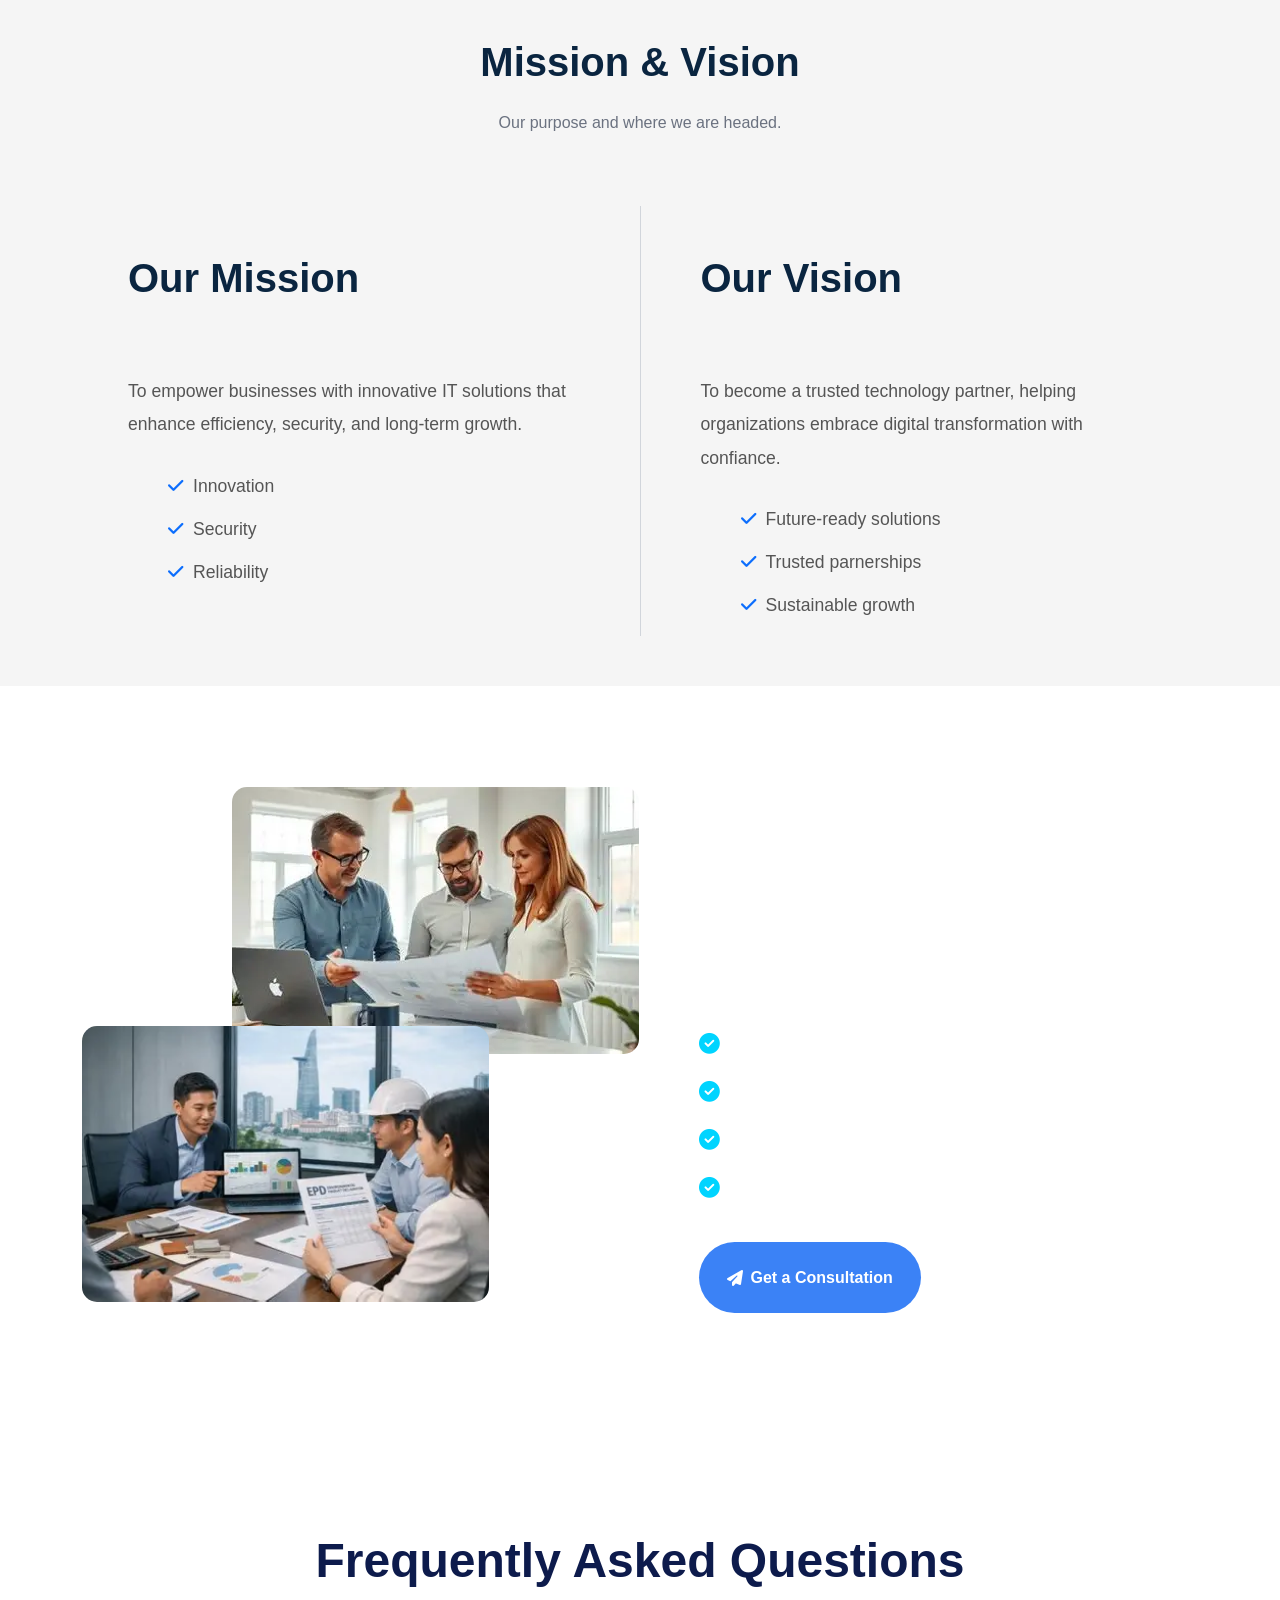
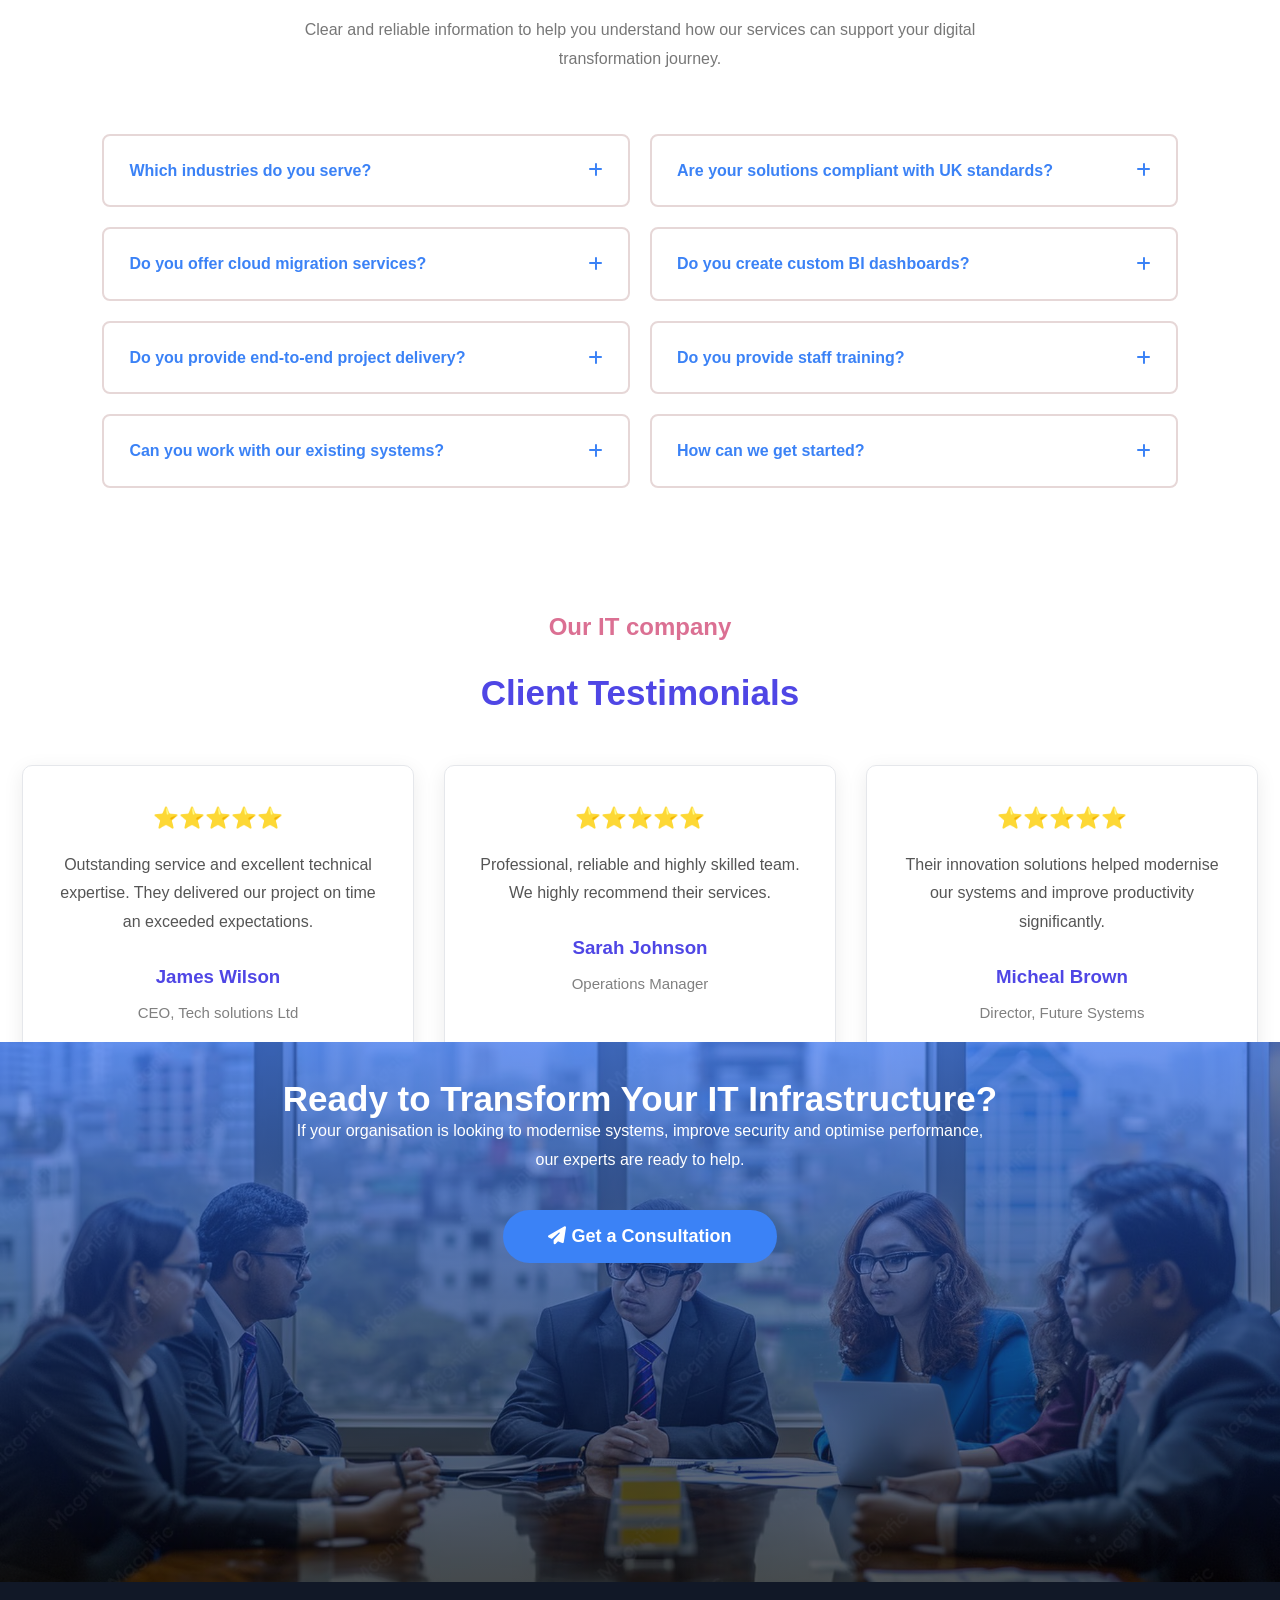
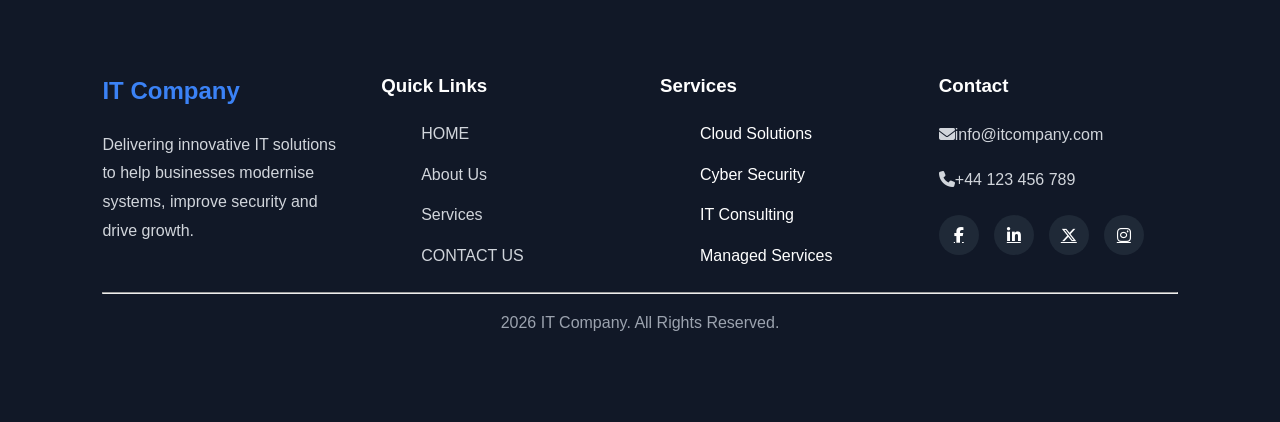
==== commit 5ac60ca8: "Refresh About and Gallery styles" ====
--- a/about.html
+++ b/about.html
@@ -6,7 +6,7 @@
      <title>About</title>
      <link rel="stylesheet" href="assets/css/about.css">
      <link rel="stylesheet" href="https://cdnjs.cloudflare.com/ajax/libs/font-awesome/6.7.2/css/all.min.css">
-    <link rel="stylesheet" href="assets/css/whatsapp-bubble.css?v=mobile-nav-20261014">     
+    <link rel="stylesheet" href="assets/css/whatsapp-bubble.css?v=flush-20261014e">     
 </head>
 
 <body>
--- a/assets/css/about.css
+++ b/assets/css/about.css
@@ -495,11 +495,13 @@
     width: 100%;
     display: flex;
     justify-content: center;
-    padding: 100px 0 0;
+    margin: 0;
+    padding: 0;
 }
 .background{
     width: 100%;
-    max-width: 1300px;
+    max-width: none;
+    margin: 0;
     height: 60vh;
     text-align: center;
     color: #fff;
--- a/assets/css/whatsapp-bubble.css
+++ b/assets/css/whatsapp-bubble.css
@@ -1,34 +1,33 @@
-/* WhatsApp Web shortcut with a compact green signal pulse. */
-@import url("mobile-responsive.css?v=2026-10-14");
-
-
-.whatsapp-bubble {
-    position: fixed;
-    right: 26px;
-    bottom: 28px;
-    z-index: 1200;
-    width: 60px;
-    height: 60px;
-    display: grid;
-    place-items: center;
-    border: none;
-    border-radius: 50%;
-    color: #fff;
-    background: #25d366;
-    box-shadow: 0 8px 24px rgba(15,23,42,.28);
+/* WhatsApp Web shortcut with a compact green signal pulse. */
+@import url("mobile-responsive.css?v=flush-20261014");
+
+.whatsapp-bubble {
+    position: fixed;
+    right: 26px;
+    bottom: 28px;
+    z-index: 1200;
+    width: 60px;
+    height: 60px;
+    display: grid;
+    place-items: center;
+    border: none;
+    border-radius: 50%;
+    color: #fff;
+    background: #25d366;
+    box-shadow: 0 8px 24px rgba(15,23,42,.28);
     box-sizing: border-box;
     overflow: visible;
-    font-size: 34px;
+    font-size: 34px;
     text-decoration: none;
     cursor: pointer;
-    transition: transform .2s ease, box-shadow .2s ease;
-}
-@media (max-width: 600px) {
-    .whatsapp-bubble { right: 16px; bottom: 18px; width: 54px; height: 54px; font-size: 30px; }
+    transition: transform .2s ease, box-shadow .2s ease;
+}
+@media (max-width: 600px) {
+    .whatsapp-bubble { right: 16px; bottom: 18px; width: 54px; height: 54px; font-size: 30px; }
 }
 
 
-
+
 .whatsapp-bubble::before {
     content: "";
     position: absolute;
@@ -42,9 +41,10 @@
     78% { box-shadow: 0 0 0 1.5px rgba(37,211,102,0); opacity: .2; }
     100% { box-shadow: 0 0 0 1.5px rgba(37,211,102,0); opacity: 0; }
 }
-.whatsapp-bubble:hover { transform: translateY(-3px); box-shadow: 0 12px 28px rgba(15,23,42,.32); }
+.whatsapp-bubble:hover { transform: translateY(-3px); box-shadow: 0 12px 28px rgba(15,23,42,.32); }
 .whatsapp-bubble:focus-visible { outline: 3px solid #1d4ed8; outline-offset: 4px; }
 
 
 
 
+
